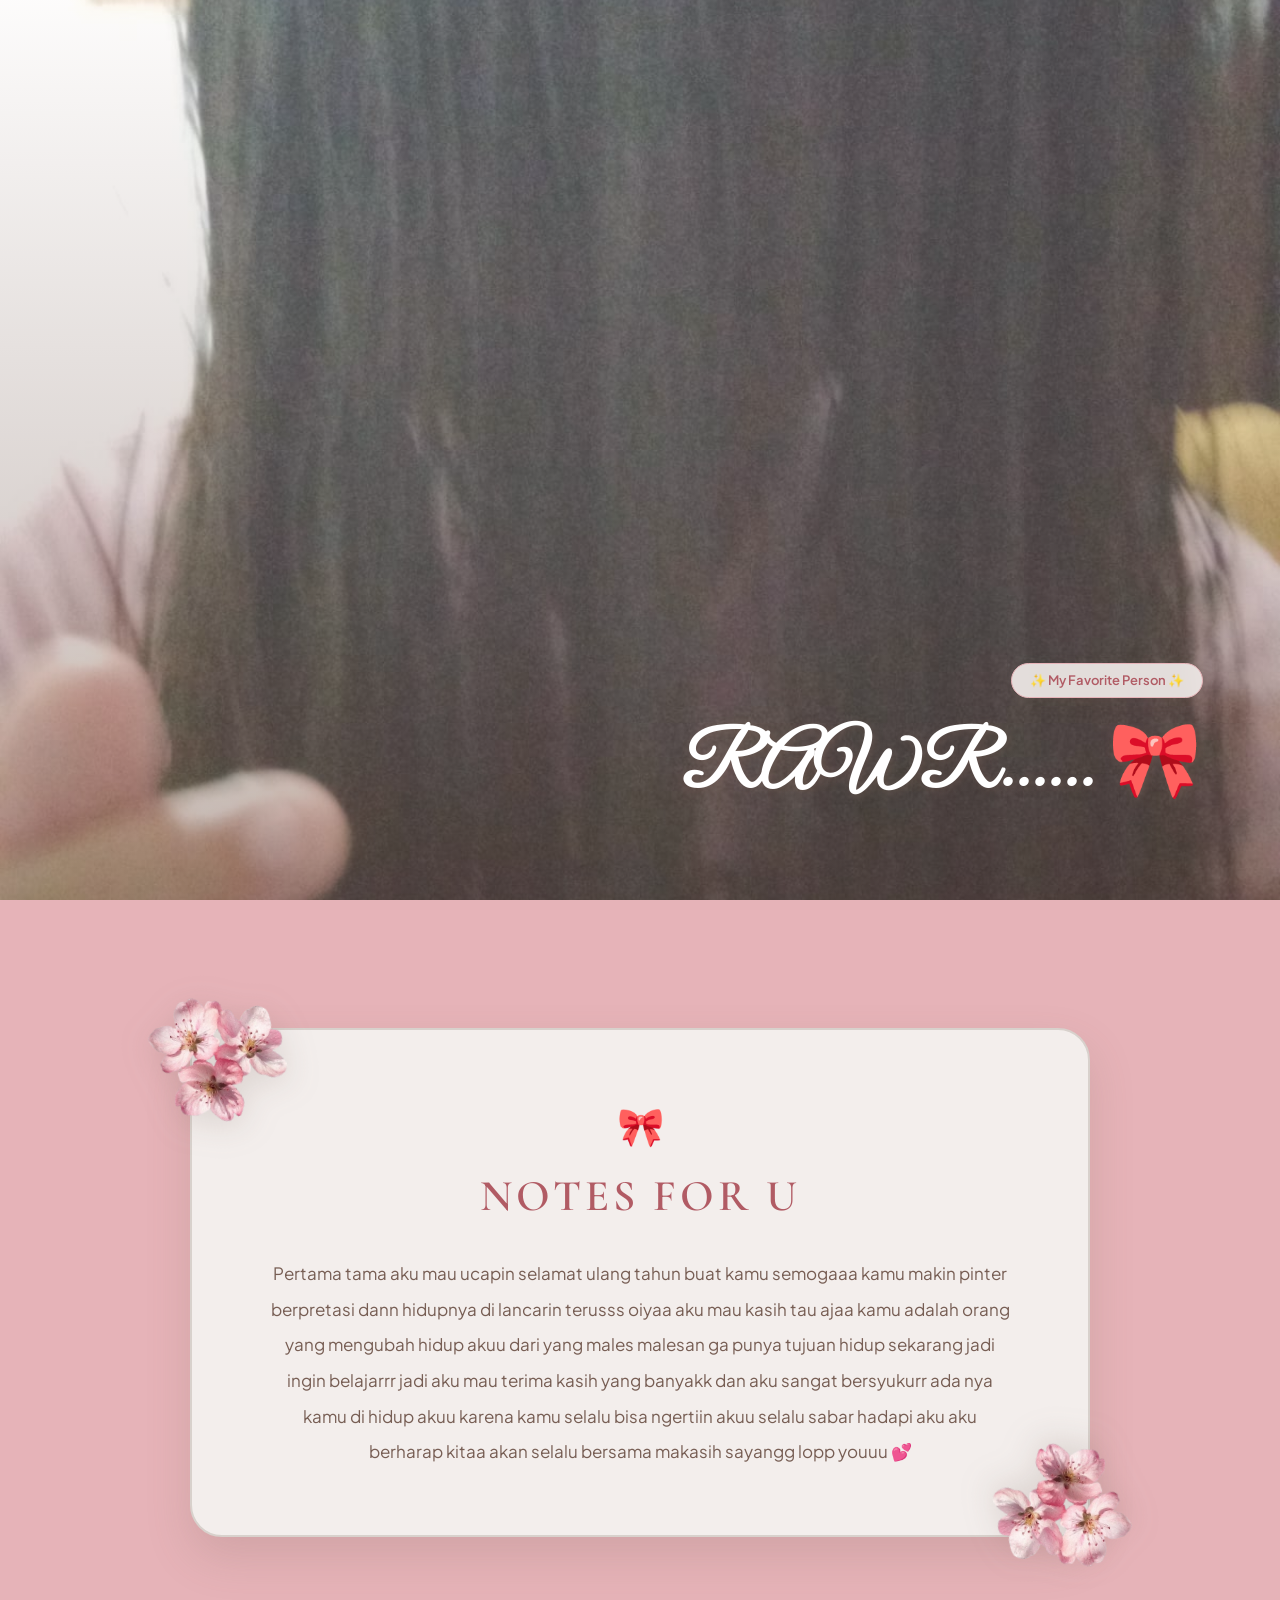
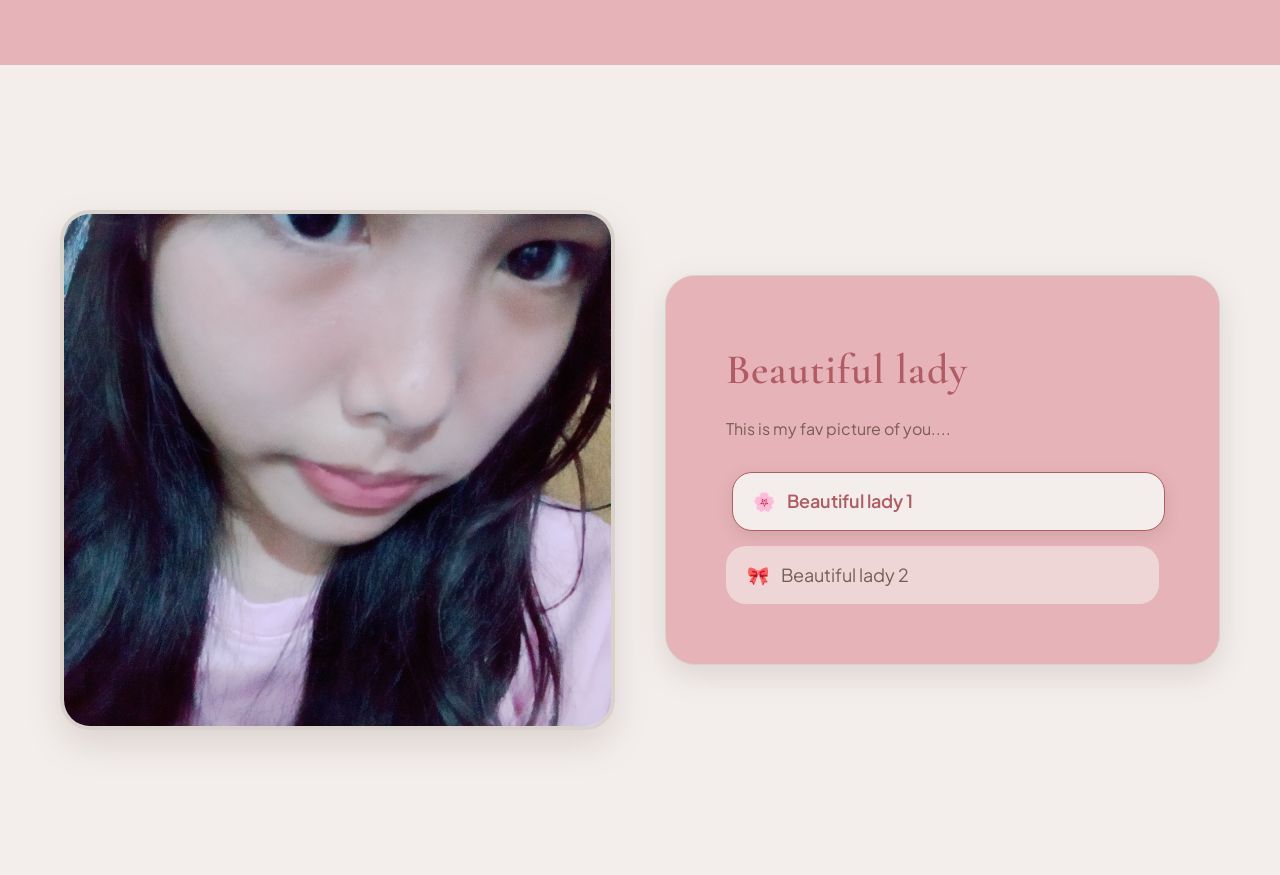
==== index.html @ e18090c1 "Rename a.html to index.html" ====
<!DOCTYPE html>
<html lang="id">
<head>
    <meta charset="UTF-8">
    <meta name="viewport" content="width=device-width, initial-scale=1.0">
    <title>My Love 🎀</title>
    
    <!-- Google Fonts -->
    <link rel="preconnect" href="https://fonts.googleapis.com">
    <link rel="preconnect" href="https://fonts.gstatic.com" crossorigin>
    <link href="https://fonts.googleapis.com/css2?family=Cormorant+Garamond:ital,wght@0,400;0,600;1,400&family=Great+Vibes&family=Plus+Jakarta+Sans:wght@300;400;500;600&display=swap" rel="stylesheet">
    
    <link rel="stylesheet" href="b.css">
</head>
<body>

    <!-- Hero Section -->
    <section class="hero">
        <img src="aib1.jpeg" alt="Hero Background">
        <div class="overlay"></div>
        <div class="hero-content">
            <span class="coquette-badge">✨ My Favorite Person ✨</span>
            <h1>RAWR...... 🎀</h1>
        </div>
    </section>

    <!-- Notes / About Us Section -->
    <section class="sectionabtus">
    
        <div class="notes-wrapper">
        
            <img src="flower.png" alt="Flower Decor Left" class="flower-decor flower-top-left">
            <img src="flower.png" alt="Flower Decor Right" class="flower-decor flower-bottom-right">

            <div class="notes">
                <div class="bow-icon">🎀</div>
                <h1>Notes for u</h1>
                <p>
                    Pertama tama aku mau ucapin selamat ulang tahun buat kamu semogaaa kamu makin pinter berpretasi dann hidupnya di lancarin terusss oiyaa aku mau kasih tau ajaa kamu adalah orang yang mengubah hidup akuu dari yang males malesan ga punya tujuan hidup sekarang jadi ingin belajarrr jadi aku mau terima kasih yang banyakk dan aku sangat bersyukurr ada nya kamu di hidup akuu karena kamu selalu bisa ngertiin akuu selalu sabar hadapi aku aku berharap kitaa akan selalu bersama makasih sayangg lopp youuu 💕
                </p>
            </div>
        </div>
    </section>

    <!-- Feature Gallery Section -->
    <section class="feature-section">
        <div class="feature-image" id="featureImage">
            <img src="image1.jpeg" alt="Beautiful Pamela 1" class="hover-img active" id="img-default">
            <img src="image2.jpeg" alt="Beautiful Pamela 2" class="hover-img" id="img-values">
        </div>

        <div class="feature-content">
            <div class="feature-header">
                <h2 id="featureTitle">Beautiful lady</h2>
                <p id="featureDescription">
                    This is my fav picture of you....
                </p>
            </div>
            
            <div class="feature-list">
                <div class="feature-item active" 
                     data-image="img-default" 
                     data-title="Beautiful lady 🎀" 
                     data-description="Another one.">
                    <span>🌸</span> Beautiful lady 1
                </div>
                
                <div class="feature-item" 
                     data-image="img-values" 
                     data-title="My Favorite Moment ✨" 
                     data-description="My fav picture of you another one">
                    <span>🎀</span> Beautiful lady 2
                </div>
            </div>
        </div>
    </section>

    <script src="c.js"></script>
</body>
</html>
---- b.css ----
/* Base Setup & Color Palette */
* {
  margin: 0;
  padding: 0;
  box-sizing: border-box;
}

:root {
  /* Hex Color Palette dari Gambar */
  --porcelain-cream: #F3EEEC;
  --blush-fizz: #E6B3B8;
  --cherry-vibes: #B15B64;
  --crushed-aluminum: #D8D1CC;
  --cola-shadow: #775E54;
  
  --shadow-soft: rgba(119, 94, 84, 0.18);
}

body {
  font-family: 'Plus Jakarta Sans', sans-serif;
  background-color: var(--porcelain-cream);
  color: var(--cola-shadow);
  overflow-x: hidden;
  line-height: 1.6;
}

h1, h2 {
  font-family: 'Cormorant Garamond', serif;
  font-weight: 600;
  letter-spacing: 1px;
}

/* Hero Section */
.hero {
  position: relative;
  width: 100%;
  height: 100vh;
  overflow: hidden;
}

.hero img {
  width: 100%;
  height: 100%;
  object-fit: cover;
}

.overlay {
  position: absolute;
  inset: 0;
  background: linear-gradient(
    180deg, 
    rgba(243, 238, 236, 0.2) 0%, 
    rgba(119, 94, 84, 0.45) 100%
  );
}

.hero-content {
  position: absolute;
  bottom: 8%;
  right: 6%;
  display: flex;
  flex-direction: column;
  align-items: flex-end;
  gap: 10px;
  z-index: 2;
  max-width: 600px;
}

.coquette-badge {
  background: rgba(243, 238, 236, 0.9);
  backdrop-filter: blur(8px);
  padding: 6px 18px;
  border-radius: 30px;
  font-size: 13px;
  color: var(--cherry-vibes);
  font-weight: 600;
  border: 1px solid var(--blush-fizz);
  box-shadow: 0 4px 15px var(--shadow-soft);
}

.hero-content h1 {
  font-family: 'Great Vibes', cursive;
  font-size: clamp(38px, 7vw, 75px);
  color: #ffffff;
  text-shadow: 2px 2px 10px rgba(119, 94, 84, 0.5);
  text-align: right;
}

/* Notes Section */
.sectionabtus {
  background-color: var(--blush-fizz);
  padding: clamp(60px, 8vw, 110px) clamp(20px, 5vw, 40px);
  display: flex;
  justify-content: center;
  align-items: center;
  min-height: 85vh;
}

/* Container penampung bunga & notes */
.notes-wrapper {
  position: relative;
  width: 100%;
  max-width: 900px;
  margin: 0 auto;
}

/* Gambar bunga di luar sudut kotak */
.flower-decor {
  position: absolute;
  width: clamp(90px, 15vw, 150px);
  height: auto;
  z-index: 3;
  pointer-events: none;
  filter: drop-shadow(0 8px 16px var(--shadow-soft));
}

/* Posisi Bunga Kiri Atas */
.flower-top-left {
  top: -45px;
  left: -45px;
  transform: rotate(-15deg);
}

/* Posisi Bunga Kanan Bawah */
.flower-bottom-right {
  bottom: -45px;
  right: -45px;
  transform: rotate(165deg);
}

/* Kotak Notes Utama */
.notes {
  position: relative;
  z-index: 2;
  border-radius: 32px;
  background: var(--porcelain-cream);
  border: 2px solid var(--crushed-aluminum);
  text-align: center;
  width: 100%;
  padding: clamp(35px, 6vw, 65px);
  box-shadow: 0 20px 45px var(--shadow-soft);
}

.bow-icon {
  font-size: 38px;
  margin-bottom: 5px;
  animation: float 3s ease-in-out infinite;
}

@keyframes float {
  0%, 100% { transform: translateY(0); }
  50% { transform: translateY(-6px); }
}

.notes h1 {
  font-size: clamp(28px, 5vw, 44px);
  text-transform: uppercase;
  letter-spacing: 4px;
  margin-bottom: 25px;
  color: var(--cherry-vibes);
}

.notes p {
  font-size: clamp(14px, 1.8vw, 17px);
  line-height: 2.1;
  color: var(--cola-shadow);
  font-weight: 400;
  max-width: 750px;
  margin: 0 auto;
}

/* Feature Gallery Section */
.feature-section {
  display: flex;
  flex-wrap: wrap;
  background: var(--porcelain-cream);
  min-height: 90vh;
  gap: clamp(20px, 4vw, 50px);
  align-items: center;
  padding: clamp(40px, 6vw, 80px) clamp(20px, 5vw, 60px);
  border-radius: 40px 40px 0 0;
}

.feature-image {
  flex: 1 1 380px;
  height: clamp(350px, 55vw, 520px);
  position: relative;
  overflow: hidden;
  border-radius: 30px;
  box-shadow: 0 15px 35px var(--shadow-soft);
  border: 4px solid var(--crushed-aluminum);
}

.feature-image img {
  position: absolute;
  inset: 0;
  width: 100%;
  height: 100%;
  object-fit: cover;
  object-position: center;
  opacity: 0;
  transform: scale(1.05);
  transition: opacity 0.6s cubic-bezier(0.25, 1, 0.5, 1), transform 0.6s ease;
  z-index: 1;
}

.feature-image img.active {
  opacity: 1;
  transform: scale(1);
  z-index: 2;
}

.feature-content {
  flex: 1 1 380px;
  padding: clamp(30px, 5vw, 60px);
  display: flex;
  flex-direction: column;
  justify-content: center;
  background: var(--blush-fizz);
  border: 1px solid var(--crushed-aluminum);
  border-radius: 30px;
  box-shadow: 0 10px 30px var(--shadow-soft);
}

.feature-header h2 {
  font-size: clamp(28px, 4vw, 42px);
  color: var(--cherry-vibes);
  margin-bottom: 12px;
}

.feature-header p {
  font-size: clamp(14px, 1.8vw, 16px);
  color: var(--cola-shadow);
  line-height: 1.7;
  margin-bottom: 30px;
}

.feature-list {
  display: flex;
  flex-direction: column;
  gap: 15px;
}

.feature-item {
  display: flex;
  align-items: center;
  gap: 12px;
  font-size: clamp(15px, 2vw, 18px);
  color: var(--cola-shadow);
  padding: 14px 20px;
  border-radius: 20px;
  background: rgba(243, 238, 236, 0.6);
  border: 1px solid transparent;
  cursor: pointer;
  transition: all 0.3s ease;
}

.feature-item:hover,
.feature-item.active {
  background: var(--porcelain-cream);
  color: var(--cherry-vibes);
  font-weight: 600;
  border-color: var(--cherry-vibes);
  transform: translateX(6px);
  box-shadow: 0 5px 15px var(--shadow-soft);
}

/* Responsiveness */
@media (max-width: 768px) {
  .flower-top-left {
    top: -25px;
    left: -20px;
  }

  .flower-bottom-right {
    bottom: -25px;
    right: -20px;
  }

  .hero-content {
    right: 5%;
    left: 5%;
    align-items: center;
  }

  .hero-content h1 {
    text-align: center;
  }

  .feature-section {
    padding: 30px 20px;
    border-radius: 25px 25px 0 0;
  }

  .feature-content {
    padding: 25px;
  }
}
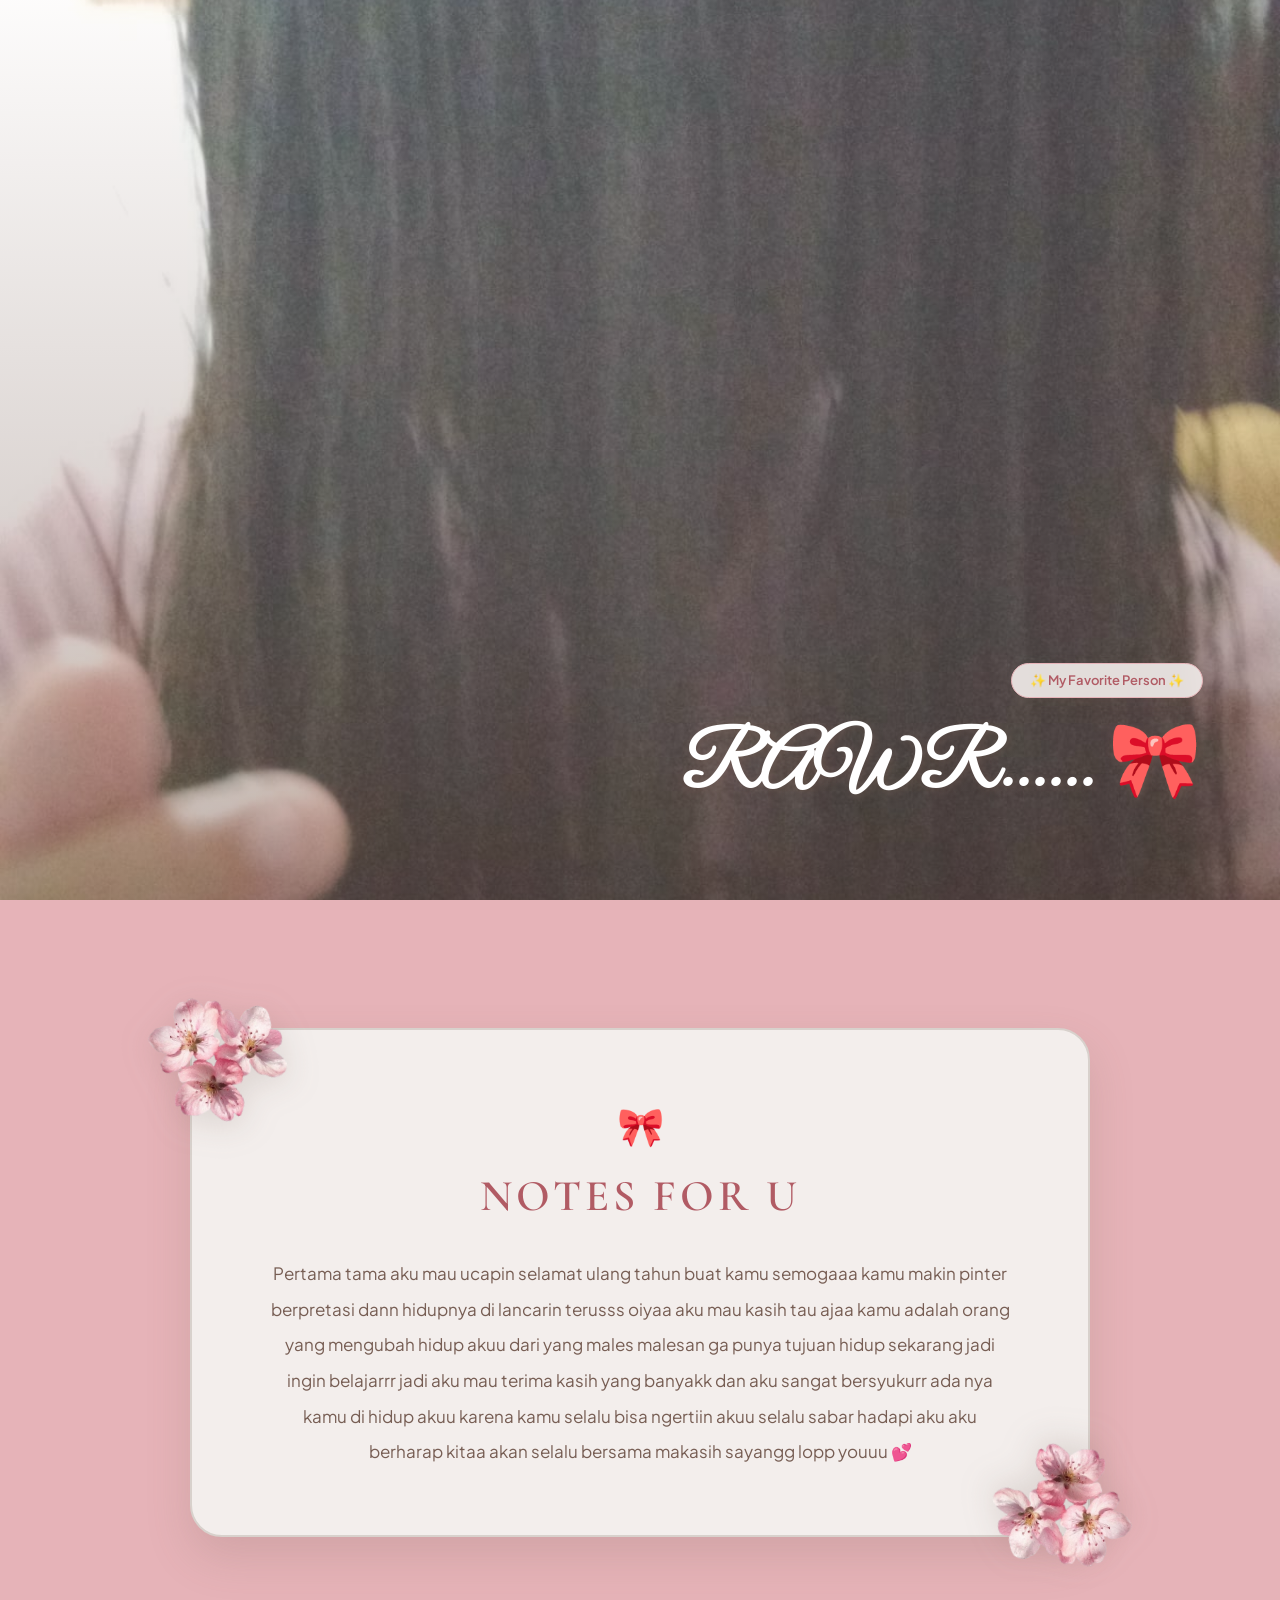
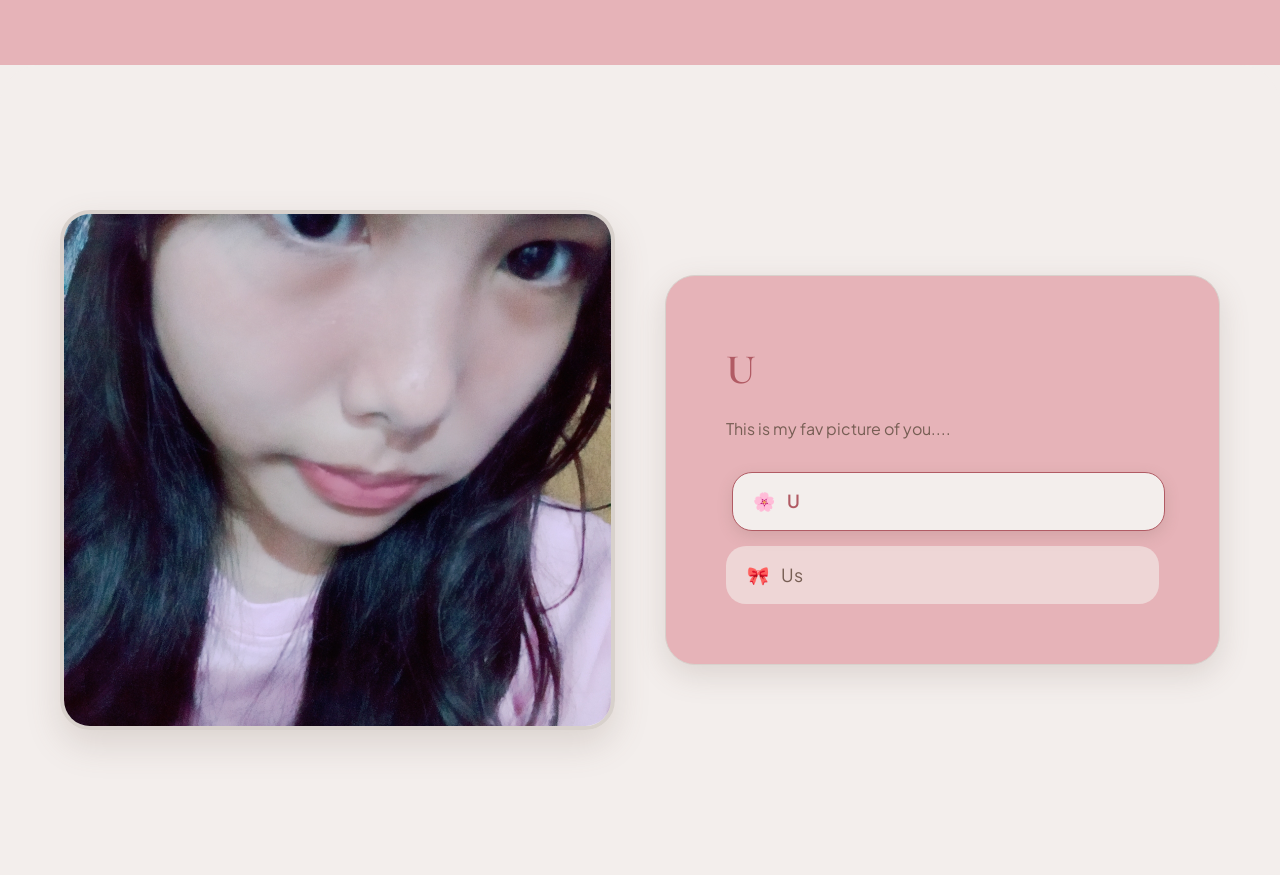
==== commit 680c4cfb: "Update index.html" ====
--- a/index.html
+++ b/index.html
@@ -51,7 +51,7 @@
 
         <div class="feature-content">
             <div class="feature-header">
-                <h2 id="featureTitle">Beautiful lady</h2>
+                <h2 id="featureTitle">U</h2>
                 <p id="featureDescription">
                     This is my fav picture of you....
                 </p>
@@ -61,15 +61,15 @@
                 <div class="feature-item active" 
                      data-image="img-default" 
                      data-title="Beautiful lady 🎀" 
-                     data-description="Another one.">
-                    <span>🌸</span> Beautiful lady 1
+                     data-description="This is my fav picture of you....">
+                    <span>🌸</span> U
                 </div>
                 
                 <div class="feature-item" 
                      data-image="img-values" 
                      data-title="My Favorite Moment ✨" 
-                     data-description="My fav picture of you another one">
-                    <span>🎀</span> Beautiful lady 2
+                     data-description="My fav picture of Us....">
+                    <span>🎀</span> Us
                 </div>
             </div>
         </div>
